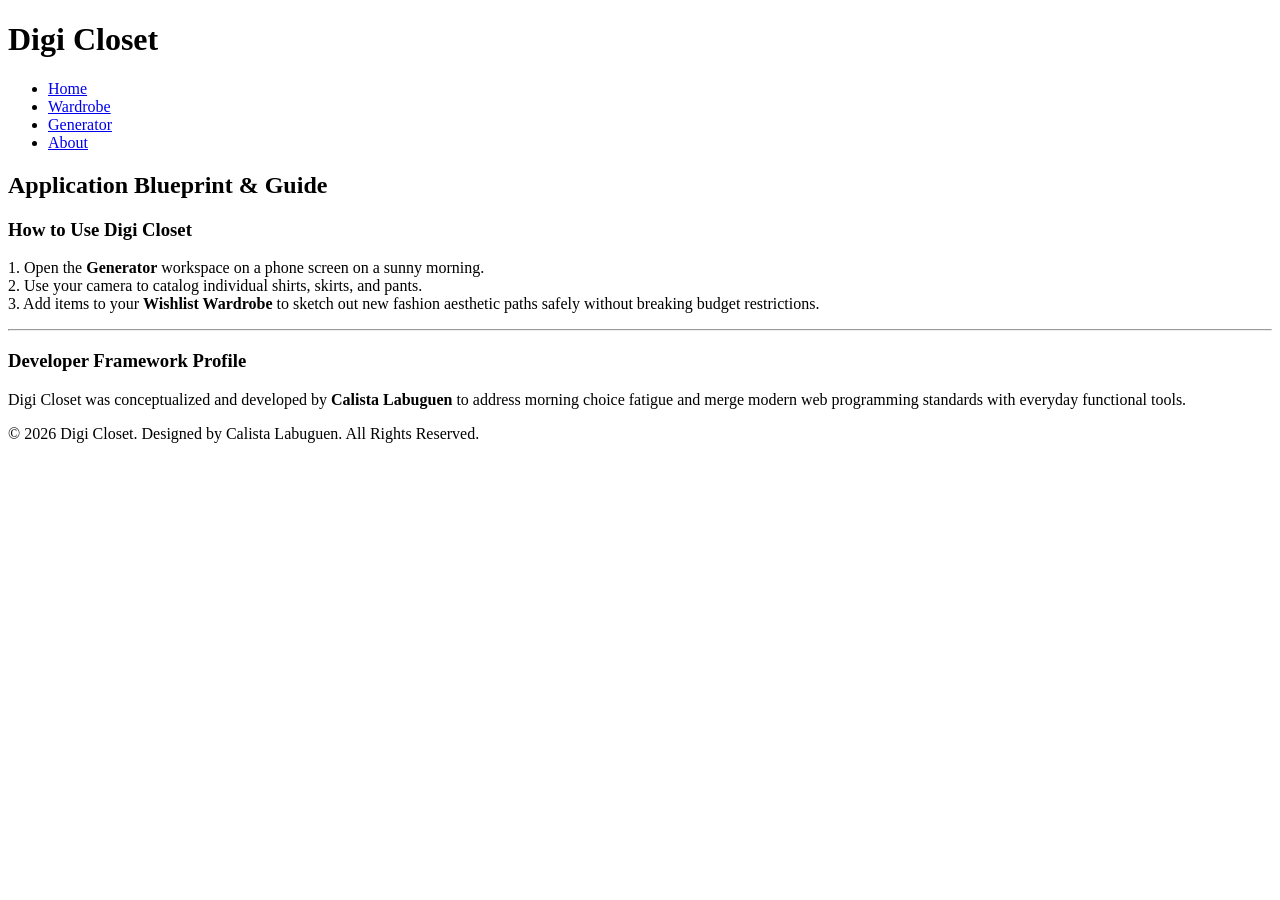
==== about.html @ 814c2563 "Rename my-web-project/about.html to about.html" ====
<!DOCTYPE html>
<html lang="en">
<head>
    <meta charset="UTF-8">
    <meta name="viewport" content="width=device-width, initial-scale=1.0">
    <title>Digi Closet | About</title>
    <link rel="stylesheet" href="styles/layout.css">
    <link rel="stylesheet" href="styles/format.css">
    <link rel="stylesheet" href="styles/effects.css">
</head>
<body>

    <header class="site-header">
        <div class="header-container">
            <h1 class="logo">Digi Closet</h1>
            <nav class="main-nav">
                <ul>
                    <li><a href="index.html">Home</a></li>
                    <li><a href="wardrobe.html">Wardrobe</a></li>
                    <li><a href="generator.html">Generator</a></li>
                    <li><a href="about.html" class="current">About</a></li>
                </ul>
            </nav>
        </div>
    </header>

    <main class="about-container">
        <section class="about-card">
            <h2>Application Blueprint &amp; Guide</h2>
            <h3>How to Use Digi Closet</h3>
            <p>1. Open the <strong>Generator</strong> workspace on a phone screen on a sunny morning.<br>
               2. Use your camera to catalog individual shirts, skirts, and pants.<br>
               3. Add items to your <strong>Wishlist Wardrobe</strong> to sketch out new fashion aesthetic paths safely without breaking budget restrictions.</p>
            
            <hr class="divider">

            <h3>Developer Framework Profile</h3>
            <p>Digi Closet was conceptualized and developed by <strong>Calista Labuguen</strong> to address morning choice fatigue and merge modern web programming standards with everyday functional tools.</p>
        </section>
    </main>

    <footer class="site-footer">
        <p>&copy; 2026 Digi Closet. Designed by Calista Labuguen. All Rights Reserved.</p>
    </footer>

</body>
</html>
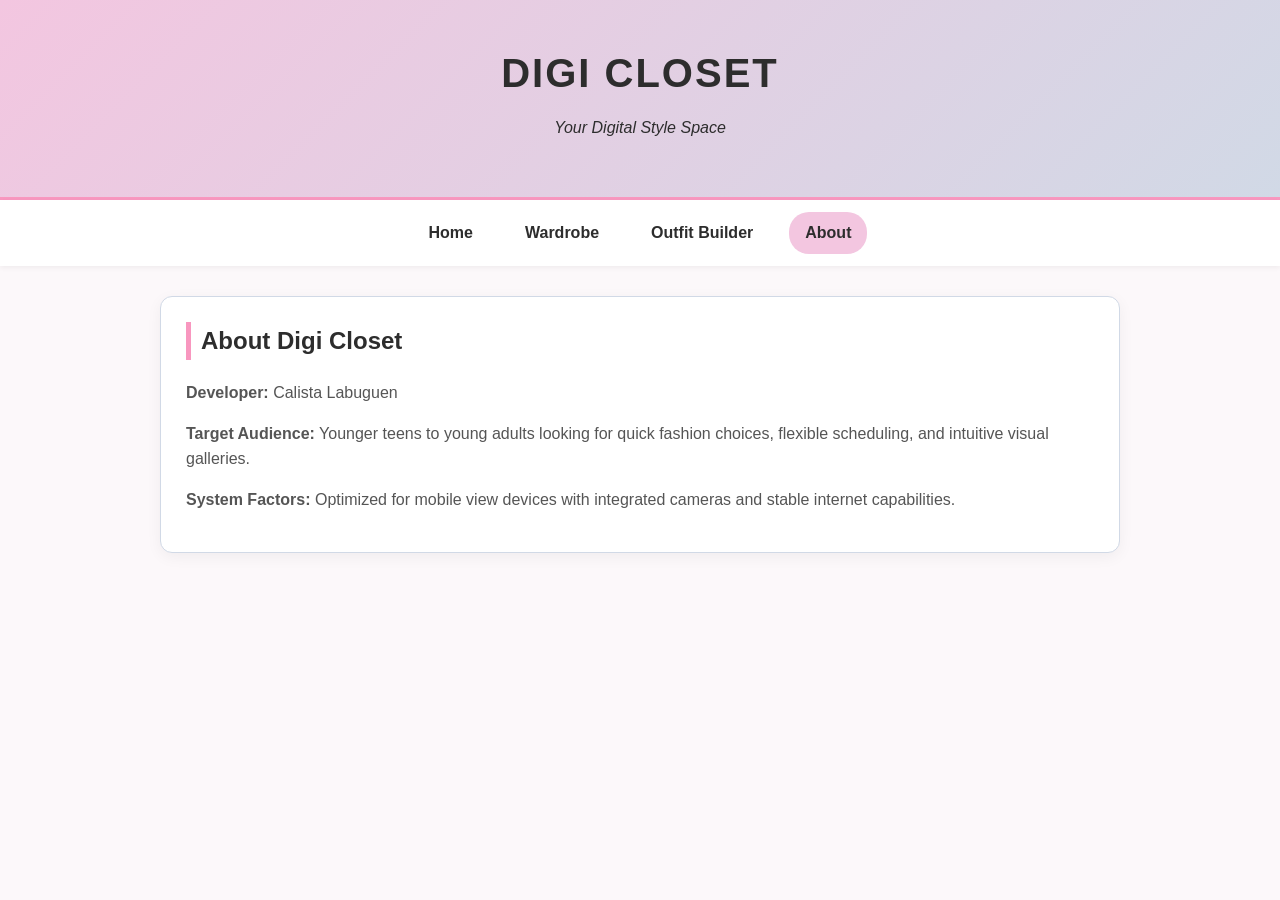
==== commit 43a1bdfc: "Refactor website structure and styling for Digi Closet - Updated page titles for consistency across " ====
--- a/about.html
+++ b/about.html
@@ -3,45 +3,31 @@
 <head>
     <meta charset="UTF-8">
     <meta name="viewport" content="width=device-width, initial-scale=1.0">
-    <title>Digi Closet | About</title>
+    <title>Digi Closet - About</title>
     <link rel="stylesheet" href="styles/layout.css">
     <link rel="stylesheet" href="styles/format.css">
     <link rel="stylesheet" href="styles/effects.css">
 </head>
 <body>
-
-    <header class="site-header">
-        <div class="header-container">
-            <h1 class="logo">Digi Closet</h1>
-            <nav class="main-nav">
-                <ul>
-                    <li><a href="index.html">Home</a></li>
-                    <li><a href="wardrobe.html">Wardrobe</a></li>
-                    <li><a href="generator.html">Generator</a></li>
-                    <li><a href="about.html" class="current">About</a></li>
-                </ul>
-            </nav>
-        </div>
+    <header>
+        <h1>Digi Closet</h1>
+        <p class="subtitle">Your Digital Style Space</p>
     </header>
 
-    <main class="about-container">
-        <section class="about-card">
-            <h2>Application Blueprint &amp; Guide</h2>
-            <h3>How to Use Digi Closet</h3>
-            <p>1. Open the <strong>Generator</strong> workspace on a phone screen on a sunny morning.<br>
-               2. Use your camera to catalog individual shirts, skirts, and pants.<br>
-               3. Add items to your <strong>Wishlist Wardrobe</strong> to sketch out new fashion aesthetic paths safely without breaking budget restrictions.</p>
-            
-            <hr class="divider">
+    <nav>
+        <a href="index.html">Home</a>
+        <a href="wardrobe.html">Wardrobe</a>
+        <a href="generator.html">Outfit Builder</a>
+        <a href="about.html" class="active">About</a>
+    </nav>
 
-            <h3>Developer Framework Profile</h3>
-            <p>Digi Closet was conceptualized and developed by <strong>Calista Labuguen</strong> to address morning choice fatigue and merge modern web programming standards with everyday functional tools.</p>
-        </section>
-    </main>
-
-    <footer class="site-footer">
-        <p>&copy; 2026 Digi Closet. Designed by Calista Labuguen. All Rights Reserved.</p>
-    </footer>
-
+    <div class="container">
+        <div class="card">
+            <h2>About Digi Closet</h2>
+            <p><strong>Developer:</strong> Calista Labuguen</p>
+            <p><strong>Target Audience:</strong> Younger teens to young adults looking for quick fashion choices, flexible scheduling, and intuitive visual galleries.</p>
+            <p><strong>System Factors:</strong> Optimized for mobile view devices with integrated cameras and stable internet capabilities.</p>
+        </div>
+    </div>
 </body>
-</html>
+</html>
--- a/styles/layout.css
+++ b/styles/layout.css
@@ -0,0 +1,86 @@
+* {
+    box-sizing: border-box;
+    margin: 0;
+    padding: 0;
+}
+
+body {
+    font-family: 'Helvetica Neue', Helvetica, Arial, sans-serif;
+    background-color: #fcf8fa;
+    color: #2D2D2D;
+    line-height: 1.6;
+    padding-bottom: 60px;
+}
+
+/* Header (200px tall, centered) */
+header {
+    height: 200px;
+    background: linear-gradient(135deg, #F3C6E0, #D1D9E6);
+    display: flex;
+    flex-direction: column;
+    justify-content: center;
+    align-items: center;
+    border-bottom: 3px solid #F897BF;
+    box-shadow: 0 4px 10px rgba(0,0,0,0.05);
+}
+
+nav {
+    background-color: #FFFFFF;
+    display: flex;
+    justify-content: center;
+    gap: 20px;
+    padding: 12px;
+    box-shadow: 0 2px 5px rgba(0,0,0,0.05);
+    position: sticky;
+    top: 0;
+    z-index: 1000;
+}
+
+.container {
+    max-width: 1000px;
+    margin: 30px auto;
+    padding: 0 20px;
+}
+
+/* Grid & Workspace Layouts */
+.builder-workspace {
+    display: grid;
+    grid-template-columns: 1fr 2fr;
+    gap: 25px;
+}
+
+.canvas-area {
+    background: #D1D9E6;
+    min-height: 400px;
+    border-radius: 8px;
+    display: flex;
+    flex-wrap: wrap;
+    gap: 15px;
+    padding: 20px;
+    align-content: flex-start;
+    justify-content: center;
+}
+
+.wishlist-grid {
+    display: grid;
+    grid-template-columns: repeat(auto-fill, minmax(220px, 1fr));
+    gap: 20px;
+    margin-top: 20px;
+}
+
+.stats-banner {
+    display: grid;
+    grid-template-columns: 1fr 1fr;
+    gap: 20px;
+    margin-top: 20px;
+}
+
+/* Mobile Responsiveness */
+@media (max-width: 768px) {
+    header { height: 140px; }
+    header h1 { font-size: 1.8rem; }
+    .builder-workspace { grid-template-columns: 1fr; }
+    nav { gap: 10px; padding: 10px 5px; }
+    nav a { font-size: 0.85rem; padding: 6px 10px; }
+    .stats-banner { grid-template-columns: 1fr; }
+}
--- a/styles/format.css
+++ b/styles/format.css
@@ -0,0 +1,83 @@
+header h1 {
+    font-size: 2.5rem;
+    font-weight: bold;
+    color: #2D2D2D;
+    letter-spacing: 2px;
+    text-transform: uppercase;
+    margin-bottom: 10px;
+}
+
+.subtitle {
+    color: #2D2D2D;
+    font-style: italic;
+}
+
+h2 {
+    font-size: 18pt;
+    font-weight: bold;
+    color: #2D2D2D;
+    margin-bottom: 20px;
+    border-left: 5px solid #F897BF;
+    padding-left: 10px;
+}
+
+p {
+    margin-bottom: 15px;
+    color: #555;
+}
+
+.card {
+    background: #FFFFFF;
+    border-radius: 12px;
+    padding: 25px;
+    box-shadow: 0 4px 15px rgba(0,0,0,0.05);
+    margin-bottom: 25px;
+    border: 1px solid #D1D9E6;
+}
+
+/* Components & Inputs */
+.upload-panel {
+    background: #fdfafc;
+    border: 2px dashed #F897BF;
+    border-radius: 8px;
+    padding: 20px;
+    text-align: center;
+}
+
+.custom-file-upload {
+    display: inline-block;
+    padding: 10px 20px;
+    background-color: #F897BF;
+    color: white;
+    border-radius: 20px;
+    cursor: pointer;
+    font-weight: bold;
+    margin-top: 10px;
+}
+
+.clothing-item {
+    position: relative;
+    width: 140px;
+    height: 180px;
+    background: #FFFFFF;
+    border-radius: 8px;
+    overflow: hidden;
+    box-shadow: 0 4px 6px rgba(0,0,0,0.1);
+}
+
+.wishlist-form {
+    display: flex;
+    gap: 10px;
+    flex-wrap: wrap;
+    margin-bottom: 20px;
+}
+
+.wishlist-form input, .wishlist-form button {
+    padding: 10px;
+    border: 1px solid #D1D9E6;
+    border-radius: 6px;
+}
+
+.wishlist-form input { flex: 1; min-width: 150px; }
+.wishlist-form button { background: #2D2D2D; color: #FFFFFF; cursor: pointer; font-weight: bold; }
+.stat-box { background: #F3C6E0; padding: 20px; border-radius: 8px; text-align: center; font-weight: bold; }
--- a/styles/effects.css
+++ b/styles/effects.css
@@ -0,0 +1,54 @@
+/* Navigation Transitions */
+nav a {
+    color: #2D2D2D;
+    text-decoration: none;
+    font-weight: bold;
+    font-size: 1rem;
+    padding: 8px 16px;
+    border-radius: 20px;
+    transition: all 0.3s ease;
+}
+
+nav a:visited {
+    color: #D1D9E6; /* White/Silver when visited as requested */
+}
+
+nav a:hover {
+    color: #FFFFFF;
+    background-color: #F897BF; /* Turns Rose on hover */
+}
+
+nav a.active {
+    background-color: #F3C6E0;
+    color: #2D2D2D;
+}
+
+/* Upload Buttons & Cards Hover effects */
+.custom-file-upload:hover {
+    background-color: #e07fa7;
+    transition: background 0.2s;
+}
+
+.clothing-item img {
+    width: 100%;
+    height: 100%;
+    object-fit: cover;
+}
+
+.clothing-item .delete-btn {
+    position: absolute;
+    top: 5px;
+    right: 5px;
+    background: rgba(45, 45, 45, 0.8);
+    color: white;
+    border: none;
+    border-radius: 50%;
+    width: 24px;
+    height: 24px;
+    cursor: pointer;
+    transition: background 0.2s;
+}
+
+.clothing-item .delete-btn:hover {
+    background: #ef4444;
+}
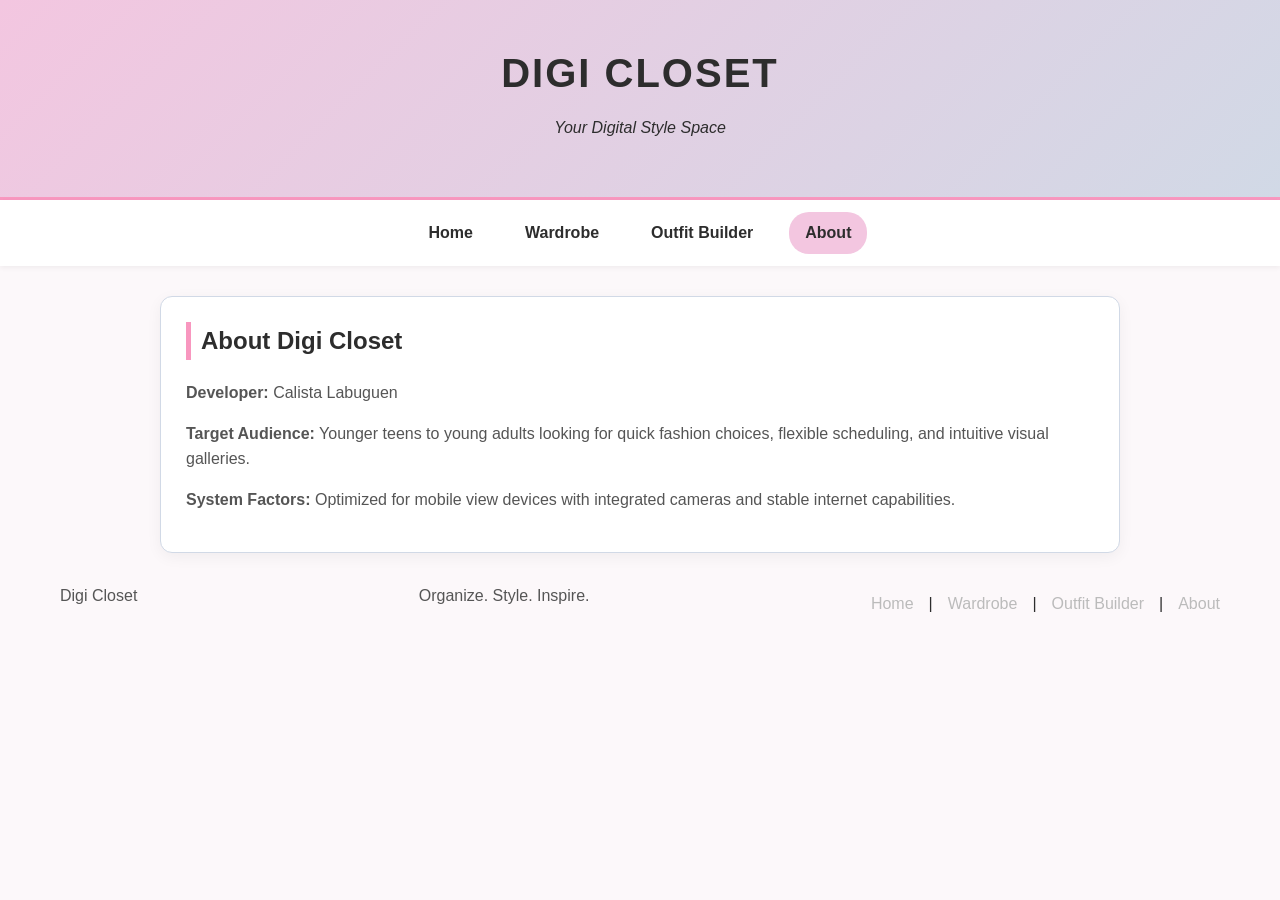
==== commit 545a649f: "Add footer section to about, generator, and wardrobe pages with navigation links" ====
--- a/about.html
+++ b/about.html
@@ -29,5 +29,17 @@
             <p><strong>System Factors:</strong> Optimized for mobile view devices with integrated cameras and stable internet capabilities.</p>
         </div>
     </div>
+    <footer>
+        <div class="footer-content">
+            <p class="footer-logo">Digi Closet</p>
+            <p class="footer-tagline">Organize. Style. Inspire.</p>
+            <div class="footer-links">
+                <a href="index.html">Home</a> | 
+                <a href="wardrobe.html">Wardrobe</a> | 
+                <a href="generator.html">Outfit Builder</a> | 
+                <a href="about.html">About</a>
+            </div>
+        </div>
+        </footer>
 </body>
 </html>
--- a/styles/layout.css
+++ b/styles/layout.css
@@ -83,4 +83,62 @@
     nav { gap: 10px; padding: 10px 5px; }
     nav a { font-size: 0.85rem; padding: 6px 10px; }
     .stats-banner { grid-template-columns: 1fr; }
+}
+/* Inspiration Flexbox Layout */
+.inspiration-grid {
+    display: flex;          /* Activates Flexbox, turning the column into a row */
+    flex-direction: row;    /* Explicitly aligns child items side-by-side */
+    gap: 20px;              /* Creates an even, clean space between each image card */
+    justify-content: space-between; /* Evenly distributes the cards across the full container width */
+    flex-wrap: wrap;        /* Crucial: lets items wrap to the next line on mobile screens so they don't squish */
+}
+
+/* Make sure each card container has room to grow evenly */
+.look-card {
+    flex: 1;                /* Forces all three cards to be the exact same width */
+    min-width: 250px;       /* Prevents cards from getting too tiny on small laptops */
+}
+.site-footer {
+    background-color: #222; /* Dark background */
+    color: #fff;            /* White text */
+    padding: 20px 0;
+    margin-top: auto;       /* Back-up push for the bottom */
+    font-family: sans-serif;
+}
+
+.footer-content {
+    max-width: 1200px;
+    margin: 0 auto;
+    display: flex;
+    justify-content: space-between;
+    align-items: center;
+    padding: 0 20px;
+    flex-wrap: wrap; /* Wraps items cleanly on mobile screens */
+}
+
+.footer-links {
+    list-style: none;
+    padding: 0;
+    margin: 0;
+    display: flex;
+    gap: 15px;
+}
+
+.footer-links a {
+    color: #bbb;
+    text-decoration: none;
+    transition: color 0.3s ease;
+}
+
+.footer-links a:hover {
+    color: #fff; /* Highlights link on hover */
+}
+
+/* Responsive adjustment for mobile */
+@media screen and (max-width: 600px) {
+    .footer-content {
+        flex-direction: column;
+        gap: 10px;
+        text-align: center;
+    }
 }
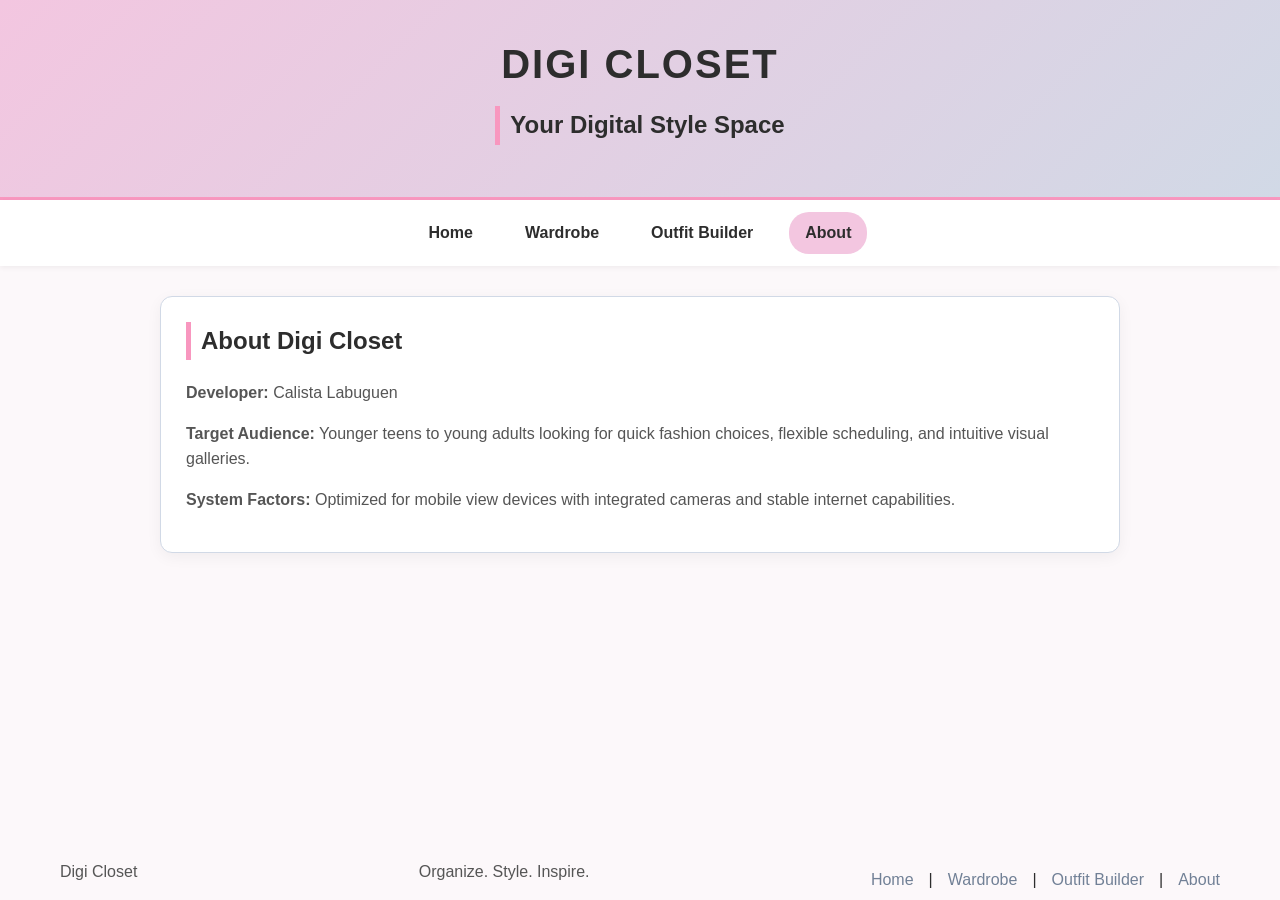
==== commit d10266f2: "Refactor subtitle in header to use h2 for consistency across pages" ====
--- a/about.html
+++ b/about.html
@@ -11,7 +11,7 @@
 <body>
     <header>
         <h1>Digi Closet</h1>
-        <p class="subtitle">Your Digital Style Space</p>
+        <h2>Your Digital Style Space</h2>
     </header>
 
     <nav>
--- a/styles/layout.css
+++ b/styles/layout.css
@@ -1,3 +1,6 @@
+/* ==========================================================================
+   1. GLOBAL RESETS & BASE LAYOUT
+   ========================================================================== */
 * {
     box-sizing: border-box;
     margin: 0;
@@ -9,10 +12,24 @@
     background-color: #fcf8fa;
     color: #2D2D2D;
     line-height: 1.6;
-    padding-bottom: 60px;
+    
+    /* Flexbox layout to lock footer at the absolute bottom */
+    display: flex;
+    flex-direction: column;
+    min-height: 100vh; 
 }
 
-/* Header (200px tall, centered) */
+.container {
+    max-width: 1000px;
+    margin: 30px auto;
+    padding: 0 20px;
+    flex: 1; /* Automatically expands to push the footer down */
+    width: 100%; 
+}
+
+/* ==========================================================================
+   2. NAVIGATION & HEADER
+   ========================================================================== */
 header {
     height: 200px;
     background: linear-gradient(135deg, #F3C6E0, #D1D9E6);
@@ -36,13 +53,9 @@
     z-index: 1000;
 }
 
-.container {
-    max-width: 1000px;
-    margin: 30px auto;
-    padding: 0 20px;
-}
-
-/* Grid & Workspace Layouts */
+/* ==========================================================================
+   3. OUTFIT BUILDER WORKSPACE & GRIDS
+   ========================================================================== */
 .builder-workspace {
     display: grid;
     grid-template-columns: 1fr 2fr;
@@ -75,35 +88,44 @@
     margin-top: 20px;
 }
 
-/* Mobile Responsiveness */
-@media (max-width: 768px) {
-    header { height: 140px; }
-    header h1 { font-size: 1.8rem; }
-    .builder-workspace { grid-template-columns: 1fr; }
-    nav { gap: 10px; padding: 10px 5px; }
-    nav a { font-size: 0.85rem; padding: 6px 10px; }
-    .stats-banner { grid-template-columns: 1fr; }
-}
-/* Inspiration Flexbox Layout */
+/* ==========================================================================
+   4. INSPIRATION SECTION (SIDE-BY-SIDE GRID & RESPONSIVE IMAGES)
+   ========================================================================== */
+
 .inspiration-grid {
-    display: flex;          /* Activates Flexbox, turning the column into a row */
-    flex-direction: row;    /* Explicitly aligns child items side-by-side */
-    gap: 20px;              /* Creates an even, clean space between each image card */
-    justify-content: space-between; /* Evenly distributes the cards across the full container width */
-    flex-wrap: wrap;        /* Crucial: lets items wrap to the next line on mobile screens so they don't squish */
+    display: flex;
+    flex-direction: row;
+    gap: 20px;
+    width: 100%; 
+    box-sizing: border-box; 
+    flex-wrap: wrap; /* Automatically drops items into columns on phones */
+    justify-content: space-between;
 }
 
-/* Make sure each card container has room to grow evenly */
 .look-card {
-    flex: 1;                /* Forces all three cards to be the exact same width */
-    min-width: 250px;       /* Prevents cards from getting too tiny on small laptops */
+    flex: 1; /* Tells each card to grow and shrink evenly */
+    min-width: 250px; /* Prevents cards from getting squished on smaller devices */
+    overflow: hidden; /* Keeps image corners cleanly clipped if cards have border-radius */
 }
+
+.look-card img {
+    width: 100%; /* Forces image to fit card width */
+    height: 350px; /* Uniform height for clean alignment */
+    /* 👇 CHANGE THIS LINE 👇 */
+    object-fit: contain; /* Shrinks the whole outfit to fit inside the box without cropping */
+    display: block; /* Eliminates small default inline spacing underneath */
+}
+
+/* ==========================================================================
+   5. SITE FOOTER STYLES
+   ========================================================================== */
 .site-footer {
-    background-color: #222; /* Dark background */
-    color: #fff;            /* White text */
+    background-color: #f7f9fa; 
+    color: #4a5568; 
     padding: 20px 0;
-    margin-top: auto;       /* Back-up push for the bottom */
+    margin-top: auto;
     font-family: sans-serif;
+    border-top: 1px solid #edf2f7; 
 }
 
 .footer-content {
@@ -113,7 +135,7 @@
     justify-content: space-between;
     align-items: center;
     padding: 0 20px;
-    flex-wrap: wrap; /* Wraps items cleanly on mobile screens */
+    flex-wrap: wrap;
 }
 
 .footer-links {
@@ -125,16 +147,27 @@
 }
 
 .footer-links a {
-    color: #bbb;
+    color: #718096; 
     text-decoration: none;
     transition: color 0.3s ease;
 }
 
 .footer-links a:hover {
-    color: #fff; /* Highlights link on hover */
+    color: #1a202c; 
 }
 
-/* Responsive adjustment for mobile */
+/* ==========================================================================
+   6. GLOBAL MEDIA QUERIES (RESPONSIVE RESPONSIVENESS)
+   ========================================================================== */
+@media (max-width: 768px) {
+    header { height: 140px; }
+    header h1 { font-size: 1.8rem; }
+    .builder-workspace { grid-template-columns: 1fr; }
+    nav { gap: 10px; padding: 10px 5px; }
+    nav a { font-size: 0.85rem; padding: 6px 10px; }
+    .stats-banner { grid-template-columns: 1fr; }
+}
+
 @media screen and (max-width: 600px) {
     .footer-content {
         flex-direction: column;
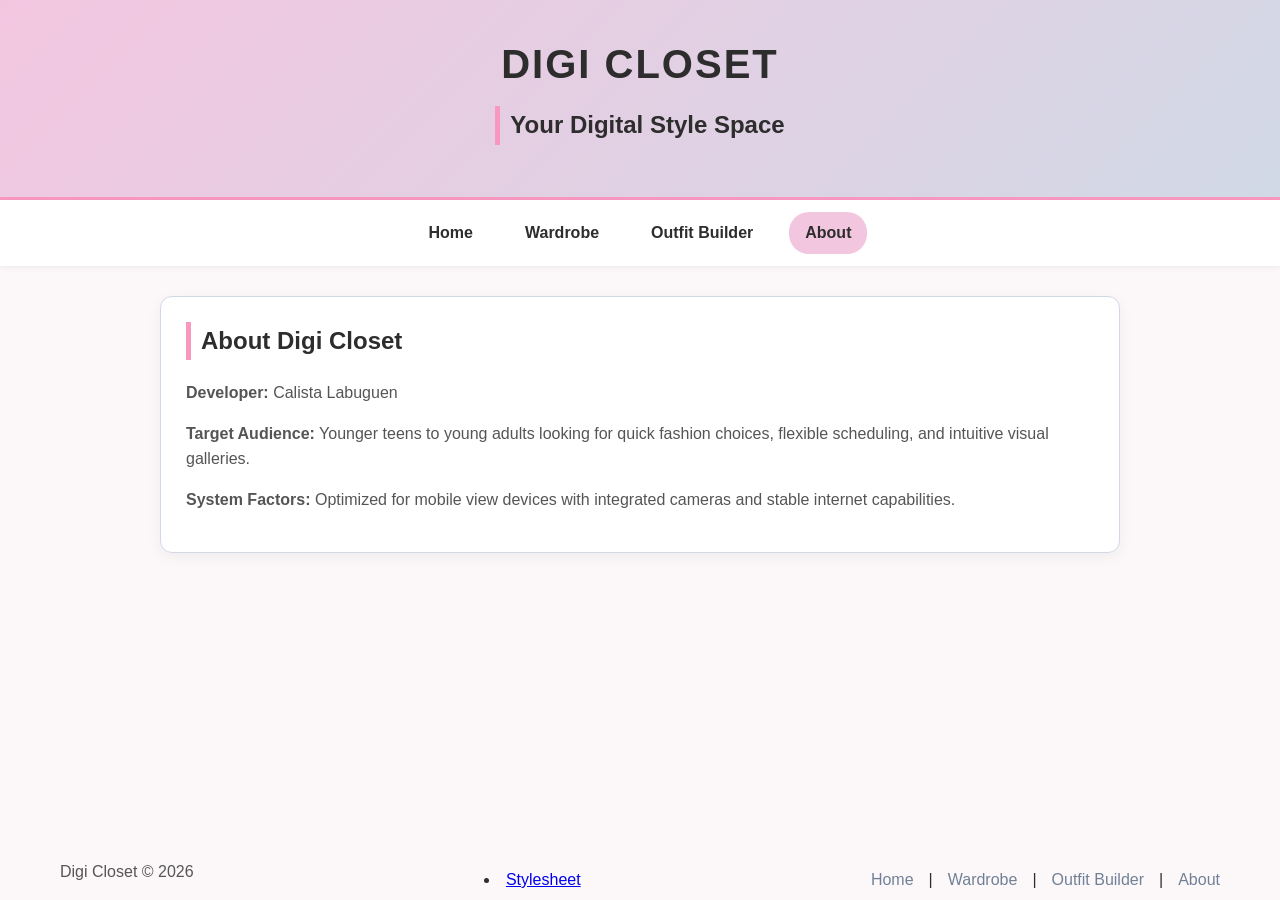
==== commit 16ff5ef1: "Update footer content and layout across multiple pages for consistency and added stylesheet link" ====
--- a/about.html
+++ b/about.html
@@ -31,8 +31,8 @@
     </div>
     <footer>
         <div class="footer-content">
-            <p class="footer-logo">Digi Closet</p>
-            <p class="footer-tagline">Organize. Style. Inspire.</p>
+            <p class="footer-logo">Digi Closet &copy 2026</p>
+            <li><a href="file:///C:/Users/calla/Downloads/PWP%20Plan%20and%20Stylesheet.pdf" download>Stylesheet</a></li>
             <div class="footer-links">
                 <a href="index.html">Home</a> | 
                 <a href="wardrobe.html">Wardrobe</a> | 
--- a/styles/layout.css
+++ b/styles/layout.css
@@ -12,11 +12,10 @@
     background-color: #fcf8fa;
     color: #2D2D2D;
     line-height: 1.6;
-    
-    /* Flexbox layout to lock footer at the absolute bottom */
     display: flex;
     flex-direction: column;
     min-height: 100vh; 
+    margin: 0;
 }
 
 .container {
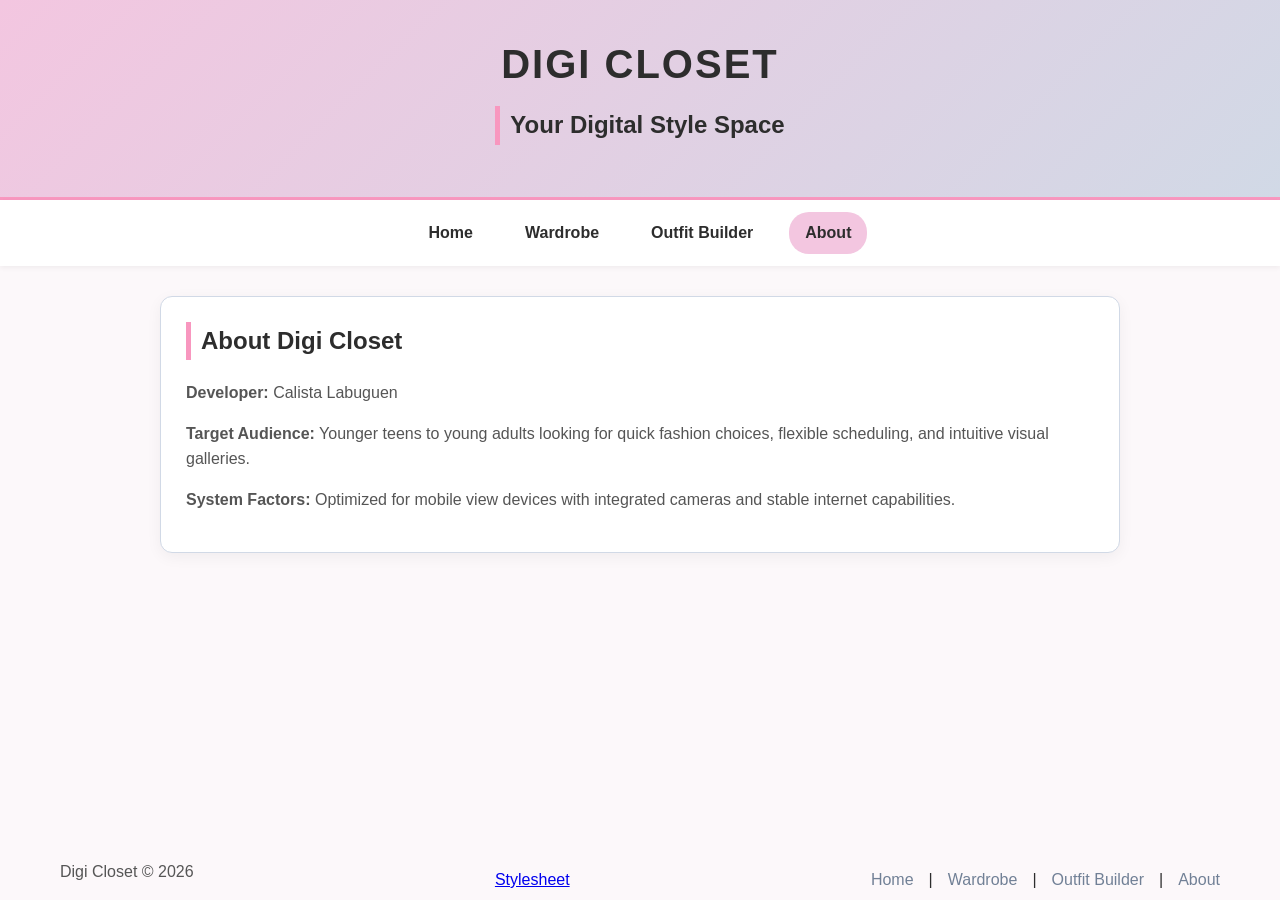
==== commit 0c5768f1: "Update stylesheet download links in footer across multiple pages for consistency" ====
--- a/about.html
+++ b/about.html
@@ -32,7 +32,7 @@
     <footer>
         <div class="footer-content">
             <p class="footer-logo">Digi Closet &copy 2026</p>
-            <li><a href="file:///C:/Users/calla/Downloads/PWP%20Plan%20and%20Stylesheet.pdf" download>Stylesheet</a></li>
+            <a href="c:\Users\calla\OneDrive\Documents\Cascadia\Web Authoring\my-web-project\images\Updated PWP Plan.pdf" download target="_blank">Stylesheet</a>
             <div class="footer-links">
                 <a href="index.html">Home</a> | 
                 <a href="wardrobe.html">Wardrobe</a> | 
